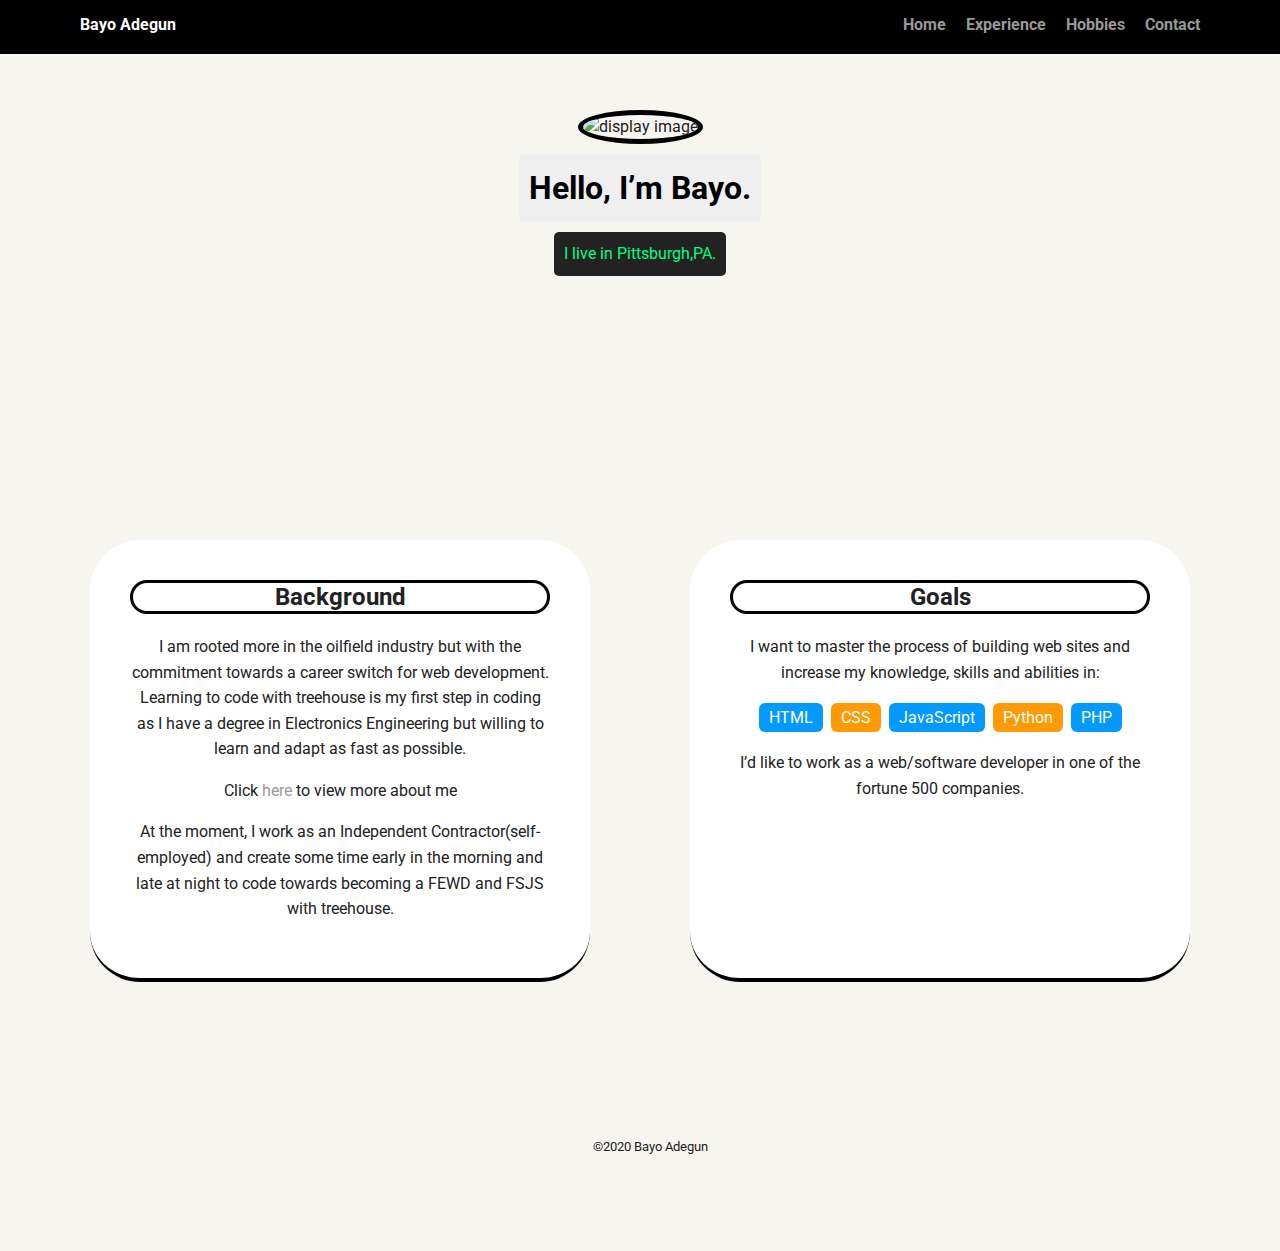
==== index.html @ e2982bee "update files" ====
<!doctype html>
<html lang="en">

<head>
    <meta charset="utf-8">
    <title>Bayo Adegun's Profile</title>
    <meta name="viewport" content="width=device-width, initial-scale=1.0">
    <link rel="stylesheet" href="styles.css">
    <link href="https://fonts.googleapis.com/css?family=Muli%7CRoboto:400,300,500,700,900" rel="stylesheet">
</head>

<body>

    <div class="main-nav">
        <ul class="nav">
            <li class="name">Bayo Adegun</li>
            <li><a href="index.html">Home</a></li>
            <li><a href="experience.html">Experience</a></li>
            <li><a href="hobbies.html">Hobbies</a></li>
            <li><a href="contact.html">Contact</a></li>
        </ul>
    </div>

    <header>
        <img src="images/adebayo.png" alt="display image" class="profile-image">
        <h1 class="tag name">Hello, I’m Bayo.</h1>
        <p class="tag location">I live in Pittsburgh,PA.</p>
    </header>

    <main class="flex">
        <div class="card">
            <h2 class="card-title">Background</h2>
            <p>I am rooted more in the oilfield industry but with the commitment towards a career switch for web development. Learning to code with treehouse is my first step in coding as I have a degree in Electronics Engineering but willing to learn and
                adapt as fast as possible.</p>
            <p>Click <a href="experience.html">here </a> to view more about me</p>
            <p>At the moment, I work as an Independent Contractor(self-employed) and create some time early in the morning and late at night to code towards becoming a FEWD and FSJS with treehouse.</p>
        </div>

        <div class="card">
            <h2 class="card-title">Goals</h2>
            <p>I want to master the process of building web sites and increase my knowledge, skills and abilities in:</p>
            <ul class="skills">
                <li>HTML</li>
                <li>CSS</li>
                <li>JavaScript</li>
                <li>Python</li>
                <li>PHP</li>
            </ul>
            <p>I’d like to work as a web/software developer in one of the fortune 500 companies.</p>
        </div>

    </main>
    <footer>
        <ul>
            <li><a href="https://twitter.com/rehobothadebayo" target="_blank" class="social twitter">Twitter</a></li>
            <li><a href="https://www.linkedin.com/in/adebayoadegun" target="_blank" class="social linkedin">LinkedIn</a></li>
            <li><a href="https://github.com/rehobothbayo" target="_blank" class="social github">Github</a></li>
        </ul>
        <p class="copyright"><small>&copy;2020 Bayo Adegun</small></p>
    </footer>
</body>

</html>
---- styles.css ----
/* Global Layout Set-up */

* {
    box-sizing: border-box;
}

body {
    margin: 0;
    padding: 0;
    text-align: center;
    font-family: 'Roboto', sans-serif;
    color: #222;
    background: #f7f5f0;
}


/* Link Styles */

a {
    text-decoration: none;
    color: #999;
}

a:hover {
    color: #6633ff;
}


/* Section Styles */

.main-nav {
    width: 100%;
    background: black;
    min-height: 30px;
    padding: 10px;
    position: fixed;
    text-align: center;
}

.nav {
    display: flex;
    justify-content: space-around;
    font-weight: 700;
    list-style-type: none;
    margin: 0 auto;
    padding: 0;
}

.nav .name {
    display: block;
    margin-right: auto;
    color: white;
}

.nav li {
    padding: 5px 10px 10px 10px;
}

.nav a {
    transition: all .5s;
}

.nav a:hover {
    color: white
}

header {
    text-align: center;
    background: url('images/Pittsburgh.jpg') no-repeat top center;
    background-size: cover;
    overflow: hidden;
    padding-top: 60px;
}

header {
    line-height: 1.5;
}

header .profile-image {
    margin-top: 50px;
    width: 150px;
    height: 150px;
    border-radius: 50%;
    border: 5px solid black;
    transition: all .2s;
}

header .profile-image:hover {
    transform: scale(1.2) rotate(360deg);
}

.tag {
    background-color: #efefef;
    color: black;
    padding: 10px;
    border-radius: 5px;
    display: table;
    margin: 10px auto;
}

.location {
    background-color: #222;
    color: rgb(0, 255, 128);
}

.card {
    margin: 50px;
    padding: 20px 40px 40px;
    max-width: 500px;
    text-align: center;
    background: white;
    border-bottom: 4px solid black;
    border-radius: 50px;
    transition: all .5s;
}

.card:hover {
    border-color: #ff99ff;
}

ul.skills {
    padding: 0;
    text-align: center;
}

.skills li {
    border-radius: 6px;
    display: inline-block;
    background: #ff9904;
    color: white;
    padding: 5px 10px;
    margin: 2px;
}

.skills li:nth-child(odd) {
    background: #0399ff;
}

footer {
    width: 100%;
    min-height: 30px;
    padding: 20px 0 40px 20px;
}

footer .copyright {
    top: -8px;
    font-size: .75em;
}

footer ul {
    list-style-type: none;
    margin: 0;
    padding: 0;
}

footer ul li {
    display: inline-block;
}

a.social {
    display: inline-block;
    text-indent: -9999px;
    margin-left: 5px;
    width: 30px;
    height: 30px;
    background-size: 30px 30px;
    opacity: .4;
    transition: all .5s;
}

a.twitter {
    background-image: url(images/twitter.svg);
}

a.linkedin {
    background-image: url(images/linkedin.svg);
}

a.github {
    background-image: url(images/github.svg);
}

a.social:hover {
    opacity: 1;
}

.clearfix {
    clear: both;
}


/* Styles for larger screens */

@media screen and (min-width: 720px) {
    .flex {
        display: -ms-flexbox;
        /* TWEENER - IE 10 */
        display: flex;
        max-width: 1200px;
        -ms-flex-pack: distribute;
        justify-content: space-around;
        margin: 0 auto;
    }
    header {
        min-height: 470px;
    }
    .nav {
        max-width: 1200px;
        padding: 0 30px;
    }
    main {
        padding-top: 20px;
    }
    main p {
        line-height: 1.6em;
    }
    footer {
        font-size: 1.3em;
        max-width: 1200px;
        margin: 40px auto;
    }
}

.card-title {
    text-align: center;
    border: solid black 3px;
    border-radius: 50px;
    margin-top: 20px;
}
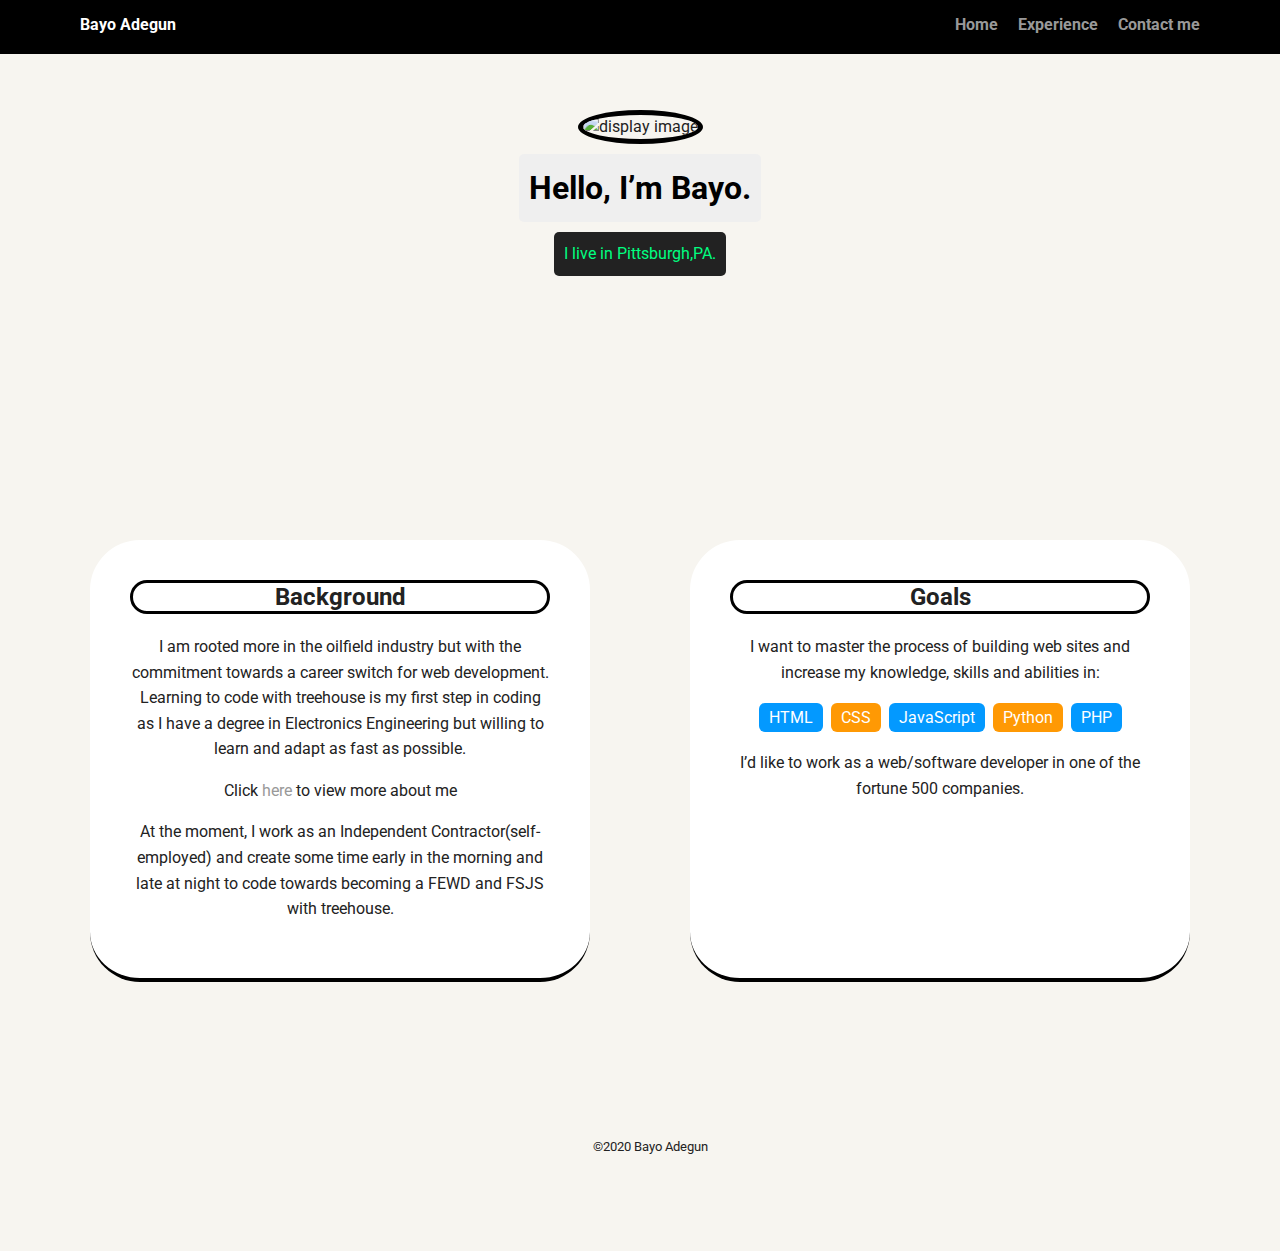
==== commit 2ea3da83: "update" ====
--- a/index.html
+++ b/index.html
@@ -11,15 +11,14 @@
 
 <body>
 
-    <div class="main-nav">
+    <nav class="main-nav">
         <ul class="nav">
             <li class="name">Bayo Adegun</li>
             <li><a href="index.html">Home</a></li>
             <li><a href="experience.html">Experience</a></li>
-            <li><a href="hobbies.html">Hobbies</a></li>
-            <li><a href="contact.html">Contact</a></li>
+            <li><a href="contact.html">Contact me</a></li>
         </ul>
-    </div>
+    </nav>
 
     <header>
         <img src="images/adebayo.png" alt="display image" class="profile-image">
@@ -28,15 +27,15 @@
     </header>
 
     <main class="flex">
-        <div class="card">
+        <section class="card">
             <h2 class="card-title">Background</h2>
             <p>I am rooted more in the oilfield industry but with the commitment towards a career switch for web development. Learning to code with treehouse is my first step in coding as I have a degree in Electronics Engineering but willing to learn and
                 adapt as fast as possible.</p>
             <p>Click <a href="experience.html">here </a> to view more about me</p>
             <p>At the moment, I work as an Independent Contractor(self-employed) and create some time early in the morning and late at night to code towards becoming a FEWD and FSJS with treehouse.</p>
-        </div>
+        </section>
 
-        <div class="card">
+        <nav class="card">
             <h2 class="card-title">Goals</h2>
             <p>I want to master the process of building web sites and increase my knowledge, skills and abilities in:</p>
             <ul class="skills">
@@ -47,7 +46,7 @@
                 <li>PHP</li>
             </ul>
             <p>I’d like to work as a web/software developer in one of the fortune 500 companies.</p>
-        </div>
+        </nav>
 
     </main>
     <footer>
